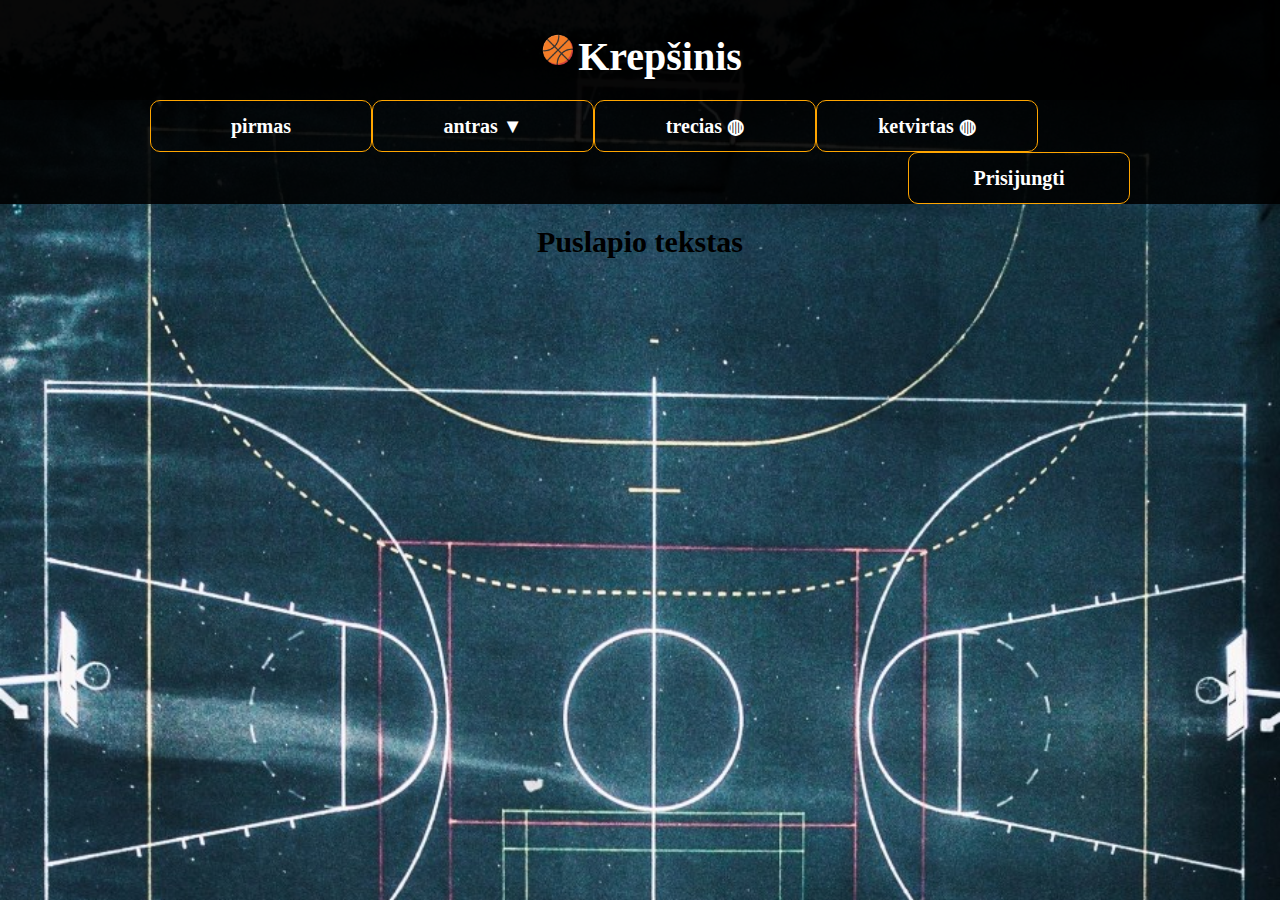
==== index.html @ 2b5d7e2a "Merge branch 'master' of https://github.com/lauris636/sav-darb" ====
<html>
<head>

<title> Nezinoma sveitaine </title>
<meta charset="utf-8">


<style>


body{
margin: 0;
padding: 0;
background-image: url("court.jpg");
background-size:cover;
font-family: Century Gothic;
font-size:20px;
line-height:25px;
}

.nav{
width:100%;
background:rgba(0,0,0,.90);
}

.nav ul{
padding:0;
margin:0;
list-style:none;
position:relative;
line-height: 30px;
padding-left: 150px;
padding-right: 150px;
}

.nav ul li a{
display:block;
padding:10px;
width:200px;
color:white;
text-decoration:none;
text-align:center;
border-radius:10px;
font-family:Century Gothic;
font-weight:bold;
border: 1px solid orange;


}

.nav ul:after {
content: ""; clear:both;
display:block;
}

.nav ul li {
float:left;
list-style:none;
margin-left: none;
}

.nav ul ul {
display:none;
background:rgba(0,0,0,.90);
padding: 0;
margin: 0;
position:absolute; top:100%;
}

.nav ul li:hover > ul{
display:block;
border-radius:10px;
border: 1px solid black;
}

.nav ul li :hover{
background:rgb(255, 117, 26,.80);
}

.nav ul li :hover a{
color:white;
}

.nav ul ul li{
float:none;
position:relative;
}

.nav ul ul li a{
padding:10px;
color:white;
text-align:center;
}

header {
	background:rgba(0,0,0,.97);
	font-family:Century Gothic;
	font-weight:bold;
	color:white;
	text-align: center;
}

header img{
	height: 1em;
}

header h1{
	text-align: center;
	margin:0;
	padding: 30px;
}

#content {

	float: right;
	margin: auto;
  width: 100%;
	text-align:center;


}

.content h2 {
	font-family:Century Gothic;
	font-weight:bold;
	color:black;


}


</style>

</head>


	<body>

<header>
	<h1><img src="ball.jpg"/>Krepšinis</h1>
</header>


		<div class ="nav">

			<ul>

				<li><a href ='#'> pirmas </a> </li>

				<li><a href ='#'> antras  &#9660</a>

						<ul>

					<li><a href ='#'> 1 </a> </li>
					<li><a href ='#'> 2 </a> </li>
					<li><a href ='#'> 3 </a> </li>
				</ul>
				</li>

				<li><a href ='#'> trecias &#9677</a>

					<ul>
					<li><a href ='#'> 1 </a> </li>
					<li><a href ='#'> 2 </a> </li>
					<li><a href ='#'> 3 </a> </li>
					</ul>
				</li>

				<li><a href ='#'> ketvirtas &#9677 </a>

					<ul>
					<li><a href ='#'> 1 </a> </li>
					<li><a href ='#'> 2 </a> </li>
					</ul>
				</li>

				<li style="float:right"><a href ='#'> Prisijungti </a> </li>

			</ul>
		</div>

			<div id="content">
				<article>
					<h2> Puslapio tekstas </h2>
				</article>

		</div>


</body>



</html>
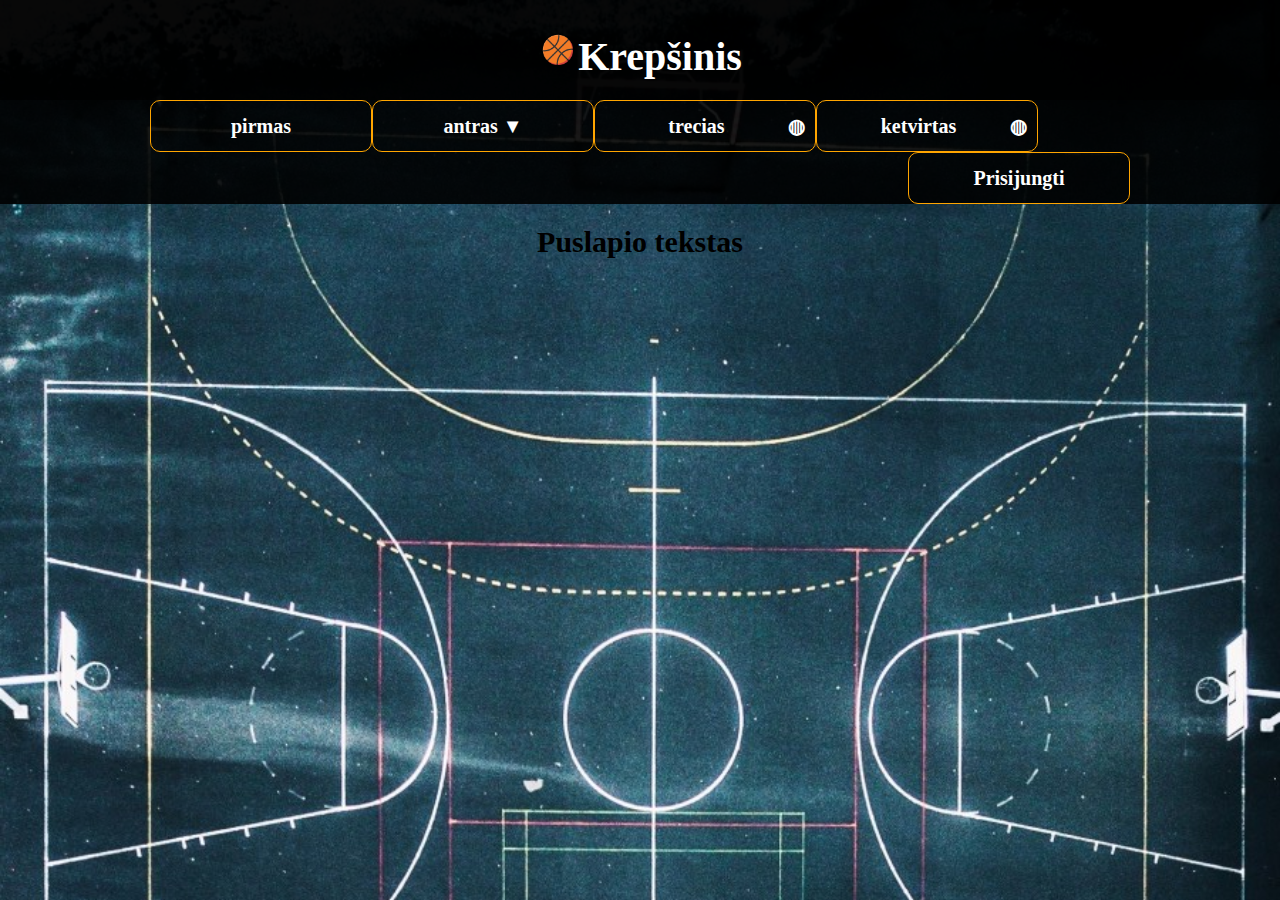
==== commit 4357a5cd: "Update index.html" ====
--- a/index.html
+++ b/index.html
@@ -147,9 +147,9 @@
 
 				<li><a href ='#'> pirmas </a> </li>
 
-				<li><a href ='#'> antras  &#9660</a>
+				<li><a href ='#'> antras  &#9660</a></li>
 
-						<ul>
+				<ul>
 
 					<li><a href ='#'> 1 </a> </li>
 					<li><a href ='#'> 2 </a> </li>
@@ -157,7 +157,7 @@
 				</ul>
 				</li>
 
-				<li><a href ='#'> trecias &#9677</a>
+				<li><a href ='#'> trecias <span style="float:right;">&#9677</span></a>
 
 					<ul>
 					<li><a href ='#'> 1 </a> </li>
@@ -166,7 +166,7 @@
 					</ul>
 				</li>
 
-				<li><a href ='#'> ketvirtas &#9677 </a>
+				<li><a href ='#'> ketvirtas <span style="float:right;">&#9677</span> </a>
 
 					<ul>
 					<li><a href ='#'> 1 </a> </li>
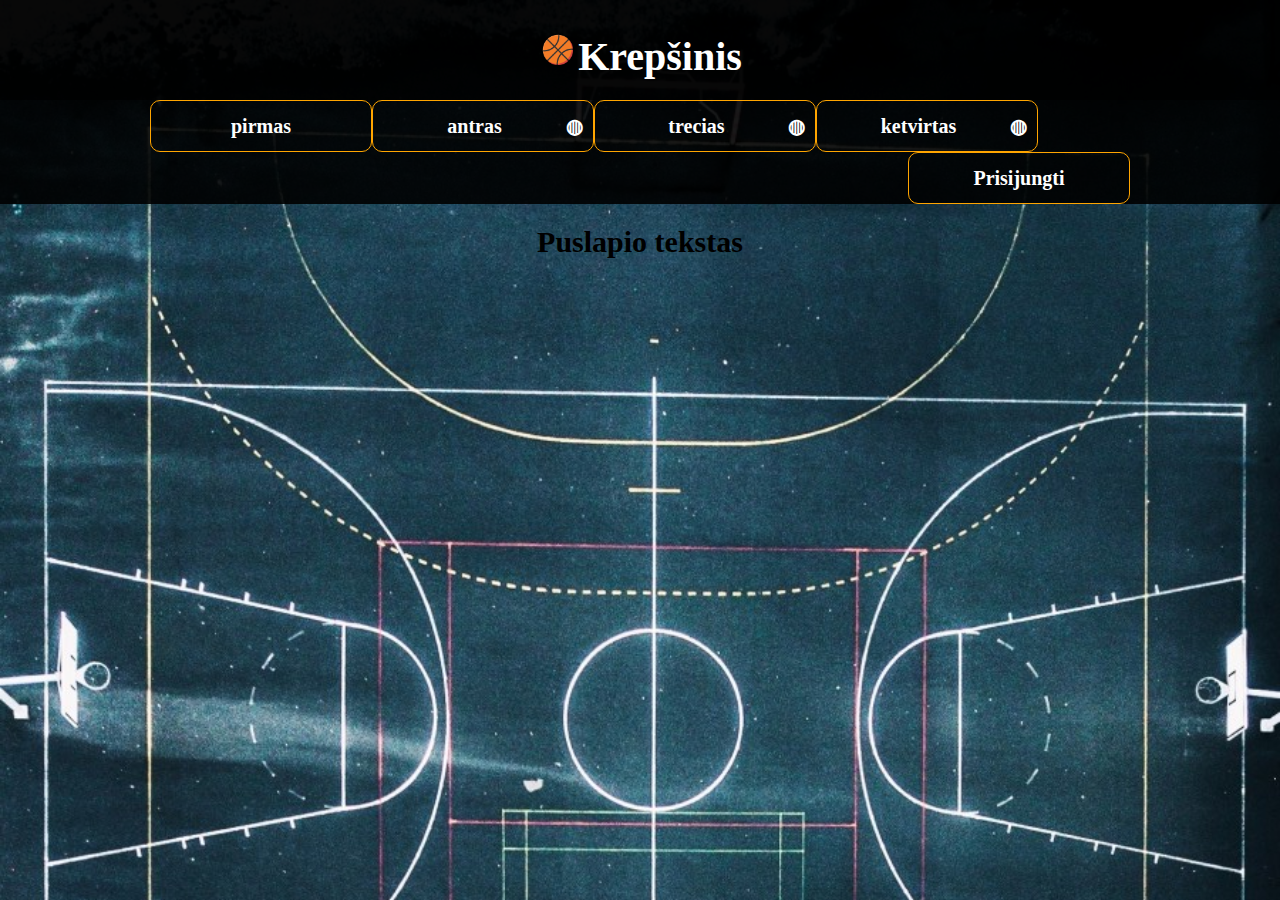
==== commit 4968398f: "Update index.html" ====
--- a/index.html
+++ b/index.html
@@ -3,10 +3,20 @@
 
 <title> Nezinoma sveitaine </title>
 <meta charset="utf-8">
-
+<meta name="viewport" content="width=device-width, initial-scale=1">
 
 <style>
 
+@media screen and (max-width: 800px) {
+body {
+    width: 46%;
+  }
+}
+@media screen and (max-width: 400px) {
+body {
+    width: 92%;
+  }
+}
 
 body{
 margin: 0;
@@ -147,7 +157,7 @@
 
 				<li><a href ='#'> pirmas </a> </li>
 
-				<li><a href ='#'> antras  &#9660</a></li>
+				<li><a href ='#'> antras <span style="float:right;">&#9677</span></a>
 
 				<ul>
 
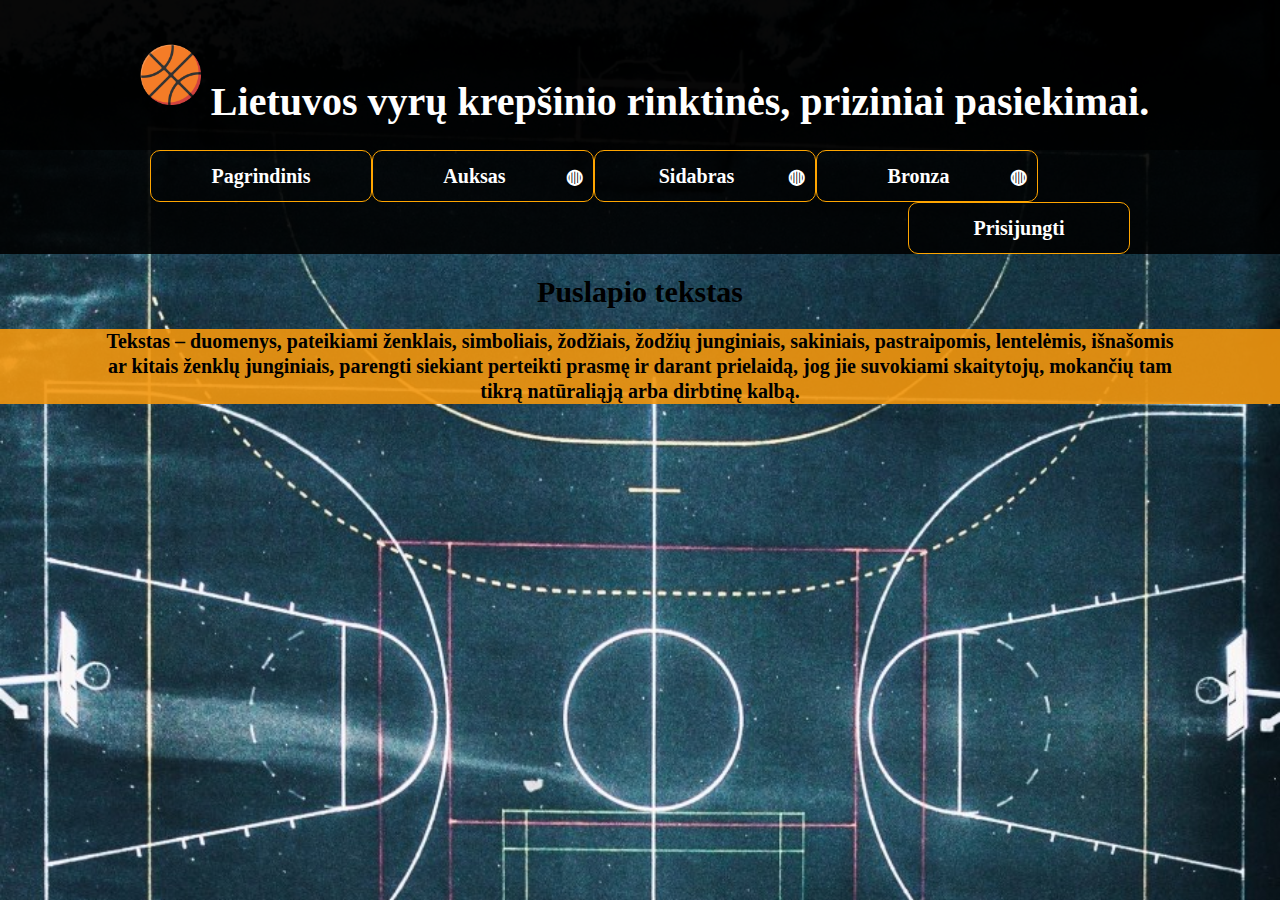
==== commit c7b8c21a: "Update index.html" ====
--- a/index.html
+++ b/index.html
@@ -3,20 +3,13 @@
 
 <title> Nezinoma sveitaine </title>
 <meta charset="utf-8">
-<meta name="viewport" content="width=device-width, initial-scale=1">
+
+<meta name="viewport" content="width=device-width, initial-scale=1.0">
+
 
 <style>
 
-@media screen and (max-width: 800px) {
-body {
-    width: 46%;
-  }
-}
-@media screen and (max-width: 400px) {
-body {
-    width: 92%;
-  }
-}
+
 
 body{
 margin: 0;
@@ -111,13 +104,13 @@
 }
 
 header img{
-	height: 1em;
+	height: 2em;
 }
 
 header h1{
 	text-align: center;
 	margin:0;
-	padding: 30px;
+	padding: 35px;
 }
 
 #content {
@@ -138,6 +131,20 @@
 
 }
 
+p {
+
+	background:rgb(242, 150, 13,.90);
+	font-family:Century Gothic;
+	font-weight:bold;
+	color:black;
+	text-align: center;
+	padding-left: 100px;
+	padding-right: 100px;
+
+}
+
+
+
 
 </style>
 
@@ -147,40 +154,45 @@
 	<body>
 
 <header>
-	<h1><img src="ball.jpg"/>Krepšinis</h1>
+	<h1><img src="ball.jpg"/>Lietuvos vyrų krepšinio rinktinės, priziniai pasiekimai.</h1>
 </header>
 
 
 		<div class ="nav">
 
+
 			<ul>
 
-				<li><a href ='#'> pirmas </a> </li>
-
-				<li><a href ='#'> antras <span style="float:right;">&#9677</span></a>
+				<li><a href ='#'> Pagrindinis </a> </li>
+
+				<li><a href ='#'> Auksas <span style="float:right;">&#9677</span></a>
 
 				<ul>
 
-					<li><a href ='#'> 1 </a> </li>
-					<li><a href ='#'> 2 </a> </li>
-					<li><a href ='#'> 3 </a> </li>
+					<li><a href ='#'> 1937 m. Europos čempionatas </a> </li>
+					<li><a href ='#'> 1939 m. Europos čempionatas  </a> </li>
+					<li><a href ='#'> 2003 m. Europos čempionatas  </a> </li>
 				</ul>
 				</li>
 
-				<li><a href ='#'> trecias <span style="float:right;">&#9677</span></a>
+				<li><a href ='#'> Sidabras <span style="float:right;">&#9677</span></a>
 
 					<ul>
-					<li><a href ='#'> 1 </a> </li>
-					<li><a href ='#'> 2 </a> </li>
-					<li><a href ='#'> 3 </a> </li>
+
+					<li><a href ='#'> 1995 m. Europos čempionatas </a> </li>
+					<li><a href ='#'> 2013 m. Europos čempionatas </a> </li>
+					<li><a href ='#'> 2015 m. Europos čempionatas </a> </li>
 					</ul>
 				</li>
 
-				<li><a href ='#'> ketvirtas <span style="float:right;">&#9677</span> </a>
+				<li><a href ='#'> Bronza <span style="float:right;">&#9677</span> </a>
 
 					<ul>
-					<li><a href ='#'> 1 </a> </li>
-					<li><a href ='#'> 2 </a> </li>
+					<li><a href ='#'> 1992 m. Olimpinės žaidynės  </a> </li>
+					<li><a href ='#'> 1996 m. Olimpinės žaidynės </a> </li>
+					<li><a href ='#'> 2000 m. Olimpinės žaidynės</a> </li>
+					<li><a href ='#'> 2007 m. Europos čempionatas </a> </li>
+					<li><a href ='#'> 2010 m. Pasaulio čempionatas </a> </li>
 					</ul>
 				</li>
 
@@ -192,6 +204,9 @@
 			<div id="content">
 				<article>
 					<h2> Puslapio tekstas </h2>
+					<p> Tekstas – duomenys, pateikiami ženklais, simboliais, žodžiais, žodžių junginiais, sakiniais,
+						 pastraipomis, lentelėmis, išnašomis ar kitais ženklų junginiais, parengti siekiant perteikti prasmę ir
+						darant prielaidą, jog jie suvokiami skaitytojų, mokančių tam tikrą natūraliąją arba dirbtinę kalbą.</p>
 				</article>
 
 		</div>
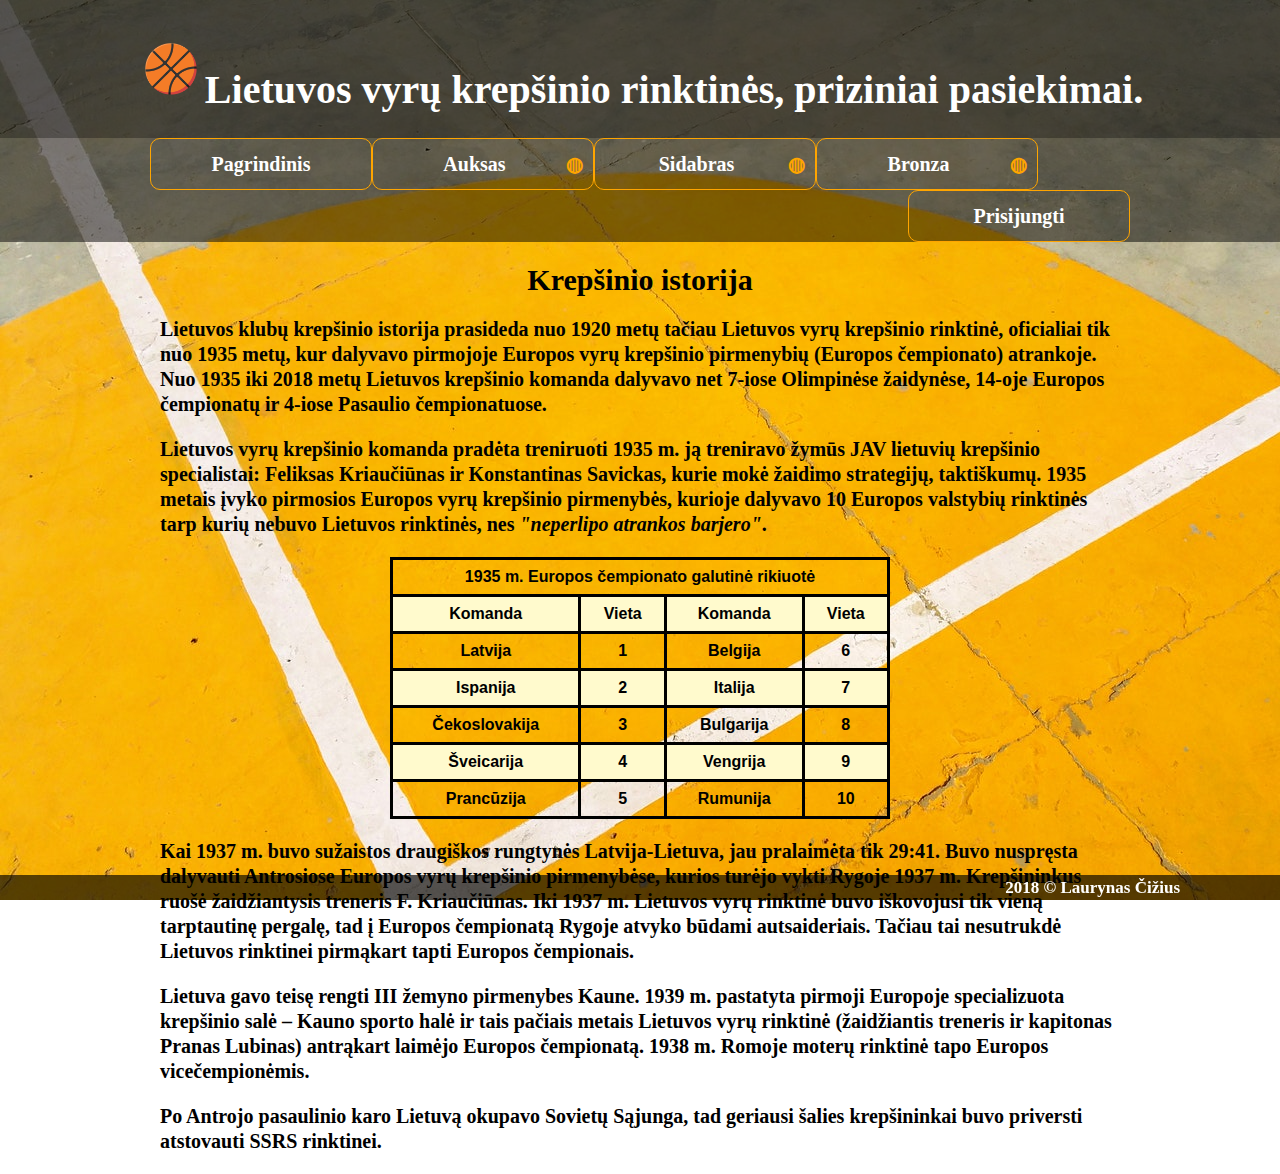
==== commit 649c5775: "s" ====
--- a/index.html
+++ b/index.html
@@ -1,150 +1,45 @@
 <html>
 <head>
 
-<title> Nezinoma sveitaine </title>
+<title> LTU </title>
 <meta charset="utf-8">
+
+<link rel="stylesheet" type="text/css" href="nav.css">
+<link rel="stylesheet" type="text/css" href="wstyle.css">
 
 <meta name="viewport" content="width=device-width, initial-scale=1.0">
 
 
 <style>
 
-
-
 body{
 margin: 0;
 padding: 0;
-background-image: url("court.jpg");
+background-image: url("kk.jpg");
 background-size:cover;
+background-attachment: fixed;
 font-family: Century Gothic;
 font-size:20px;
 line-height:25px;
 }
-
-.nav{
-width:100%;
-background:rgba(0,0,0,.90);
-}
-
-.nav ul{
-padding:0;
-margin:0;
-list-style:none;
-position:relative;
-line-height: 30px;
-padding-left: 150px;
-padding-right: 150px;
-}
-
-.nav ul li a{
-display:block;
-padding:10px;
-width:200px;
-color:white;
-text-decoration:none;
-text-align:center;
-border-radius:10px;
-font-family:Century Gothic;
-font-weight:bold;
-border: 1px solid orange;
-
+table {
+    font-family:sans-serif;
+    border-collapse: collapse;
+    width: 500px; ;
 
 }
 
-.nav ul:after {
-content: ""; clear:both;
-display:block;
+td, th {
+    border: 3px solid #000000;
+    text-align: center;
+    padding: 8px;
+		font-weight:bold;
 }
 
-.nav ul li {
-float:left;
-list-style:none;
-margin-left: none;
-}
-
-.nav ul ul {
-display:none;
-background:rgba(0,0,0,.90);
-padding: 0;
-margin: 0;
-position:absolute; top:100%;
-}
-
-.nav ul li:hover > ul{
-display:block;
-border-radius:10px;
-border: 1px solid black;
-}
-
-.nav ul li :hover{
-background:rgb(255, 117, 26,.80);
-}
-
-.nav ul li :hover a{
-color:white;
-}
-
-.nav ul ul li{
-float:none;
-position:relative;
-}
-
-.nav ul ul li a{
-padding:10px;
-color:white;
-text-align:center;
-}
-
-header {
-	background:rgba(0,0,0,.97);
-	font-family:Century Gothic;
-	font-weight:bold;
-	color:white;
-	text-align: center;
-}
-
-header img{
-	height: 2em;
-}
-
-header h1{
-	text-align: center;
-	margin:0;
-	padding: 35px;
-}
-
-#content {
-
-	float: right;
-	margin: auto;
-  width: 100%;
-	text-align:center;
-
+tr:nth-child(even) {
+    background-color: #FFFACD;
 
 }
-
-.content h2 {
-	font-family:Century Gothic;
-	font-weight:bold;
-	color:black;
-
-
-}
-
-p {
-
-	background:rgb(242, 150, 13,.90);
-	font-family:Century Gothic;
-	font-weight:bold;
-	color:black;
-	text-align: center;
-	padding-left: 100px;
-	padding-right: 100px;
-
-}
-
-
-
 
 </style>
 
@@ -152,64 +47,128 @@
 
 
 	<body>
+<div id="page">
 
 <header>
 	<h1><img src="ball.jpg"/>Lietuvos vyrų krepšinio rinktinės, priziniai pasiekimai.</h1>
 </header>
 
-
-		<div class ="nav">
-
-
+		<nav>
 			<ul>
 
-				<li><a href ='#'> Pagrindinis </a> </li>
+				<li><a href ='sav.html'> Pagrindinis </a> </li>
 
-				<li><a href ='#'> Auksas <span style="float:right;">&#9677</span></a>
+				<li><a href ='#'> Auksas <span class="unicode"> &#9677;</span></a>
 
 				<ul>
 
-					<li><a href ='#'> 1937 m. Europos čempionatas </a> </li>
-					<li><a href ='#'> 1939 m. Europos čempionatas  </a> </li>
-					<li><a href ='#'> 2003 m. Europos čempionatas  </a> </li>
+					<li><a href ='1937.html'> 1937 m. Europos čempionatas </a> </li>
+					<li><a href ='1939.html'> 1939 m. Europos čempionatas  </a> </li>
+					<li><a href ='2003.html'> 2003 m. Europos čempionatas  </a> </li>
 				</ul>
 				</li>
 
-				<li><a href ='#'> Sidabras <span style="float:right;">&#9677</span></a>
+				<li><a href ='#'> Sidabras <span class="unicode"> &#9677;</span></a>
 
 					<ul>
 
-					<li><a href ='#'> 1995 m. Europos čempionatas </a> </li>
-					<li><a href ='#'> 2013 m. Europos čempionatas </a> </li>
-					<li><a href ='#'> 2015 m. Europos čempionatas </a> </li>
+					<li><a href ='1995.html'> 1995 m. Europos čempionatas </a> </li>
+					<li><a href ='2013.html'> 2013 m. Europos čempionatas </a> </li>
+					<li><a href ='2015.html'> 2015 m. Europos čempionatas </a> </li>
 					</ul>
 				</li>
 
-				<li><a href ='#'> Bronza <span style="float:right;">&#9677</span> </a>
+				<li><a href ='1937.html'> Bronza <span class="unicode"> &#9677;</span> </a>
 
 					<ul>
-					<li><a href ='#'> 1992 m. Olimpinės žaidynės  </a> </li>
-					<li><a href ='#'> 1996 m. Olimpinės žaidynės </a> </li>
-					<li><a href ='#'> 2000 m. Olimpinės žaidynės</a> </li>
-					<li><a href ='#'> 2007 m. Europos čempionatas </a> </li>
-					<li><a href ='#'> 2010 m. Pasaulio čempionatas </a> </li>
+					<li><a href ='1992.html'> 1992 m. Olimpinės žaidynės  </a> </li>
+					<li><a href ='1996.html'> 1996 m. Olimpinės žaidynės </a> </li>
+					<li><a href ='2000.html'> 2000 m. Olimpinės žaidynės</a> </li>
+					<li><a href ='2007.html'> 2007 m. Europos čempionatas </a> </li>
+					<li><a href ='2010.html'> 2010 m. Pasaulio čempionatas </a> </li>
 					</ul>
 				</li>
 
 				<li style="float:right"><a href ='#'> Prisijungti </a> </li>
 
 			</ul>
+		</nav>
+
+			<div class="content">
+
+				<article>
+
+					<h2> Krepšinio istorija</h2>
+					</article>
+
+	<p>Lietuvos klubų krepšinio istorija prasideda nuo 1920 metų tačiau Lietuvos vyrų krepšinio rinktinė, oficialiai
+		tik nuo 1935 metų, kur dalyvavo pirmojoje Europos vyrų krepšinio pirmenybių (Europos čempionato) atrankoje.
+     Nuo 1935 iki 2018 metų Lietuvos krepšinio komanda dalyvavo net 7-iose Olimpinėse žaidynėse, 14-oje Europos čempionatų ir 4-iose Pasaulio čempionatuose. </p>
+
+	 <p> Lietuvos vyrų krepšinio komanda pradėta treniruoti 1935 m. ją treniravo žymūs JAV lietuvių krepšinio specialistai: Feliksas Kriaučiūnas ir Konstantinas Savickas, kurie mokė žaidimo strategijų, taktiškumų.
+		 1935 metais įvyko pirmosios Europos vyrų krepšinio pirmenybės, kurioje dalyvavo 10 Europos valstybių rinktinės tarp kurių nebuvo Lietuvos rinktinės, nes<i> "neperlipo atrankos barjero"</i>.</p>
+
+		 <table align="center">
+
+	<tr>
+		<th colspan="4">1935 m. Europos čempionato galutinė rikiuotė</th>
+	</tr>
+  <tr>
+    <th>Komanda</th>
+    <th>Vieta</th>
+		<th>Komanda</th>
+    <th>Vieta</th>
+  </tr>
+  <tr>
+    <td>Latvija</td>
+    <td>1</td>
+		<td>Belgija</td>
+    <td>6</td>
+  </tr>
+  <tr>
+    <td>Ispanija</td>
+    <td>2</td>
+		<td>Italija</td>
+    <td>7</td>
+  </tr>
+  <tr>
+    <td>Čekoslovakija</td>
+    <td>3</td>
+		<td>Bulgarija</td>
+    <td>8</td>
+  </tr>
+  <tr>
+    <td>Šveicarija</td>
+    <td>4</td>
+		<td>Vengrija</td>
+    <td>9</td>
+  </tr>
+  <tr>
+    <td>Prancūzija</td>
+    <td>5</td>
+		<td>Rumunija</td>
+    <td>10</td>
+  </tr>
+
+</table>
+
+
+		 <p>  Kai 1937 m. buvo sužaistos draugiškos rungtynės Latvija-Lietuva,
+		  jau pralaimėta tik 29:41. Buvo nuspręsta dalyvauti Antrosiose Europos vyrų krepšinio pirmenybėse, kurios turėjo vykti Rygoje 1937 m.
+	 	 Krepšininkus ruošė žaidžiantysis treneris F. Kriaučiūnas. Iki 1937 m. Lietuvos
+	 	 vyrų rinktinė buvo iškovojusi tik vieną tarptautinę pergalę, tad į Europos čempionatą Rygoje atvyko būdami autsaideriais. Tačiau tai nesutrukdė Lietuvos rinktinei pirmąkart tapti Europos čempionais.
+		   </p>
+
+<p>Lietuva gavo teisę rengti III žemyno pirmenybes Kaune. 1939 m. pastatyta pirmoji Europoje specializuota krepšinio salė – Kauno sporto halė ir tais pačiais metais Lietuvos vyrų rinktinė (žaidžiantis treneris ir kapitonas Pranas Lubinas) antrąkart laimėjo Europos čempionatą. 1938 m.
+	 Romoje moterų rinktinė tapo Europos vicečempionėmis.</p>
+
+<p>Po Antrojo pasaulinio karo Lietuvą okupavo Sovietų Sąjunga, tad geriausi šalies krepšininkai buvo priversti atstovauti SSRS rinktinei. </p>
+
 		</div>
 
-			<div id="content">
-				<article>
-					<h2> Puslapio tekstas </h2>
-					<p> Tekstas – duomenys, pateikiami ženklais, simboliais, žodžiais, žodžių junginiais, sakiniais,
-						 pastraipomis, lentelėmis, išnašomis ar kitais ženklų junginiais, parengti siekiant perteikti prasmę ir
-						darant prielaidą, jog jie suvokiami skaitytojų, mokančių tam tikrą natūraliąją arba dirbtinę kalbą.</p>
-				</article>
-
-		</div>
+		<footer>
+			2018 &copy; Laurynas Čižius
+		</footer>
 
 
 </body>
--- a/nav.css
+++ b/nav.css
@@ -0,0 +1,78 @@
+nav{
+width:100%;
+background:rgba(0,0,0,.50);
+}
+
+nav ul{
+padding:0;
+margin:0;
+list-style:none;
+position:relative;
+line-height: 30px;
+padding-left: 150px;
+padding-right: 150px;
+}
+
+nav ul li a{
+display:block;
+padding:10px;
+width:200px;
+color:white;
+text-decoration:none;
+text-align:center;
+border-radius:10px;
+font-family:Century Gothic;
+font-weight:bold;
+border: 1px solid orange;
+
+}
+
+nav ul:after {
+content: ""; clear:both;
+display:block;
+}
+
+nav ul li {
+float:left;
+list-style:none;
+margin-left: none;
+}
+
+nav ul ul {
+display:none;
+background:rgba(0,0,0,.60);
+padding: 0;
+margin: 0;
+position:absolute; top:100%;
+}
+
+nav ul li:hover > ul{
+display:block;
+border-radius:10px;
+border: 1px solid black;
+}
+
+nav ul li :hover{
+background:rgb(255, 117, 26,.85);
+}
+
+nav ul li :hover a{
+color:white;
+}
+
+nav ul ul li{
+float:none;
+position:relative;
+}
+
+nav ul ul li a{
+padding:10px;
+color:white;
+text-align:center;
+}
+
+.unicode{
+	float:right;
+	color: orange;
+}
+
--- a/wstyle.css
+++ b/wstyle.css
@@ -0,0 +1,54 @@
+header {
+	background:rgba(0,0,0,.65);
+	font-family:Century Gothic;
+	font-weight:bold;
+	color:white;
+	text-align: center;
+}
+
+header img{
+	height: 1.7em;
+}
+
+header h1{
+	text-align: center;
+	margin:0;
+	padding: 35px;
+}
+
+.content h2 {
+	font-family:Century Gothic;
+	font-weight:bold;
+	color:black;
+	text-align:center;
+}
+
+p {
+	font-family:Century Gothic;
+	font-weight:bold;
+	color:black;
+	text-align: left;
+	padding-left: 160px;
+	padding-right: 160px;
+ 
+}
+
+footer {
+   box-sizing: border-box;
+   
+   bottom:0;
+   width:100%;
+   line-height: 25px;
+   position: fixed;
+
+   background:rgba(0,0,0,.65);
+   font-family:Century Gothic;
+   color:white;
+   font-weight:bold;
+   text-align: right;
+   font-size: 17px;
+
+   padding-right: 100px;
+   padding-left: 100px;
+	
+}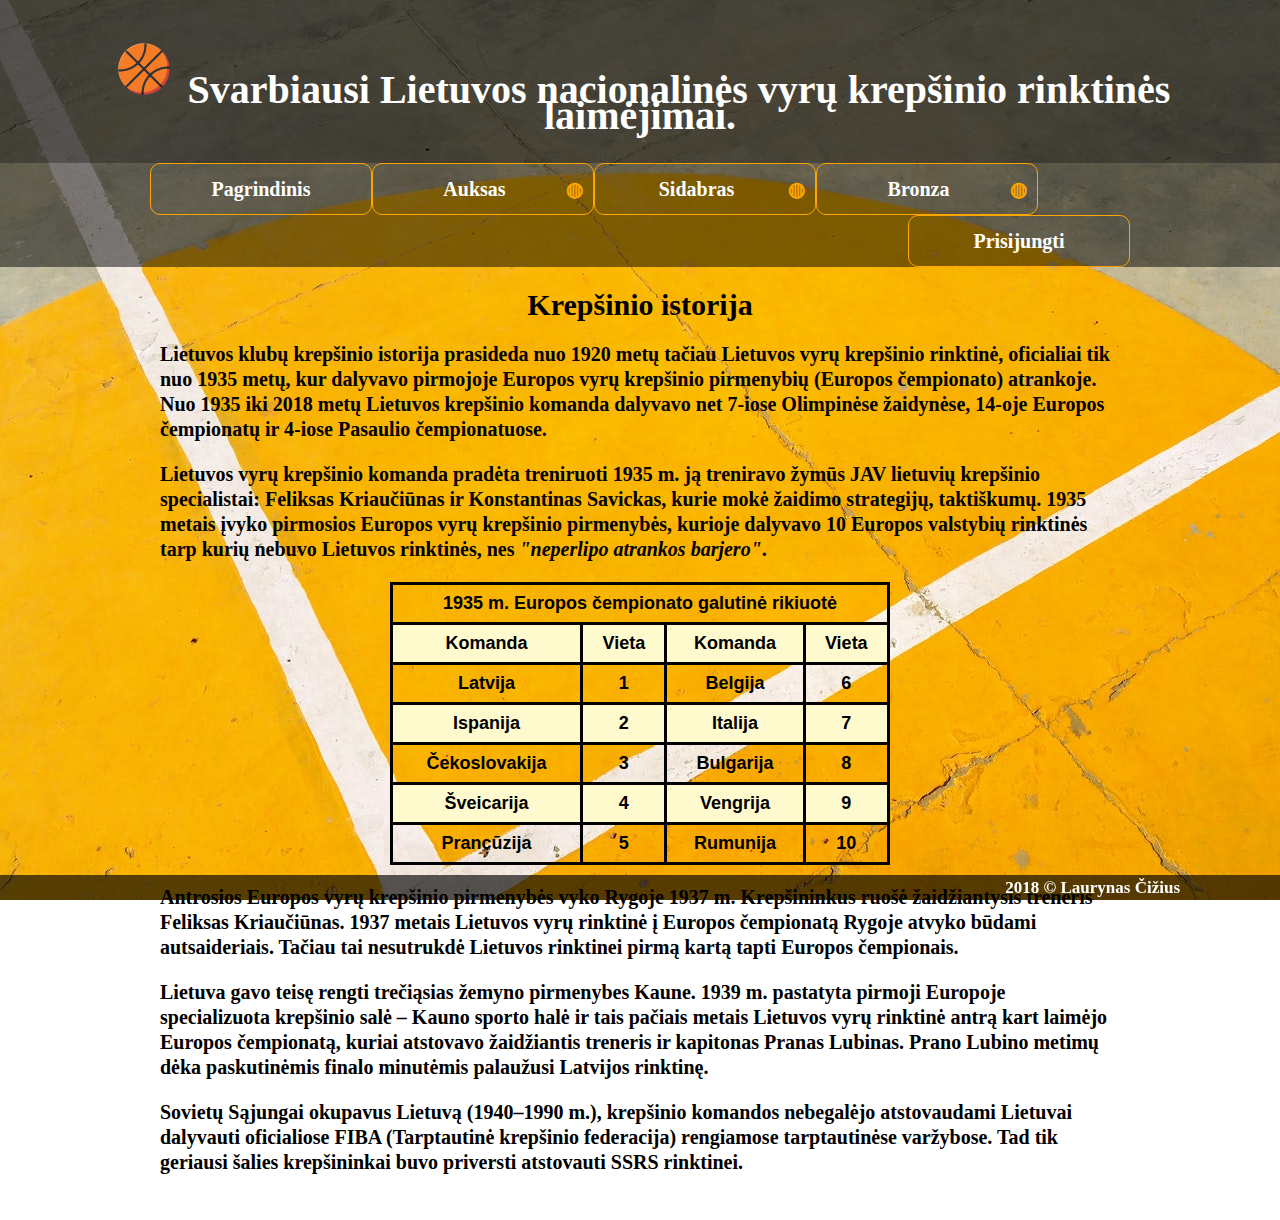
==== commit 7132fad1: "resp" ====
--- a/index.html
+++ b/index.html
@@ -7,56 +7,21 @@
 <link rel="stylesheet" type="text/css" href="nav.css">
 <link rel="stylesheet" type="text/css" href="wstyle.css">
 
-<meta name="viewport" content="width=device-width, initial-scale=1.0">
-
-
-<style>
-
-body{
-margin: 0;
-padding: 0;
-background-image: url("kk.jpg");
-background-size:cover;
-background-attachment: fixed;
-font-family: Century Gothic;
-font-size:20px;
-line-height:25px;
-}
-table {
-    font-family:sans-serif;
-    border-collapse: collapse;
-    width: 500px; ;
-
-}
-
-td, th {
-    border: 3px solid #000000;
-    text-align: center;
-    padding: 8px;
-		font-weight:bold;
-}
-
-tr:nth-child(even) {
-    background-color: #FFFACD;
-
-}
-
-</style>
+<meta name="viewport" content="width=device-width, initial-scale=1">
 
 </head>
 
 
 	<body>
-<div id="page">
 
 <header>
-	<h1><img src="ball.jpg"/>Lietuvos vyrų krepšinio rinktinės, priziniai pasiekimai.</h1>
+	<h1><img src="ball.jpg"/> Svarbiausi Lietuvos nacionalinės vyrų krepšinio rinktinės laimėjimai.</h1>
 </header>
 
 		<nav>
 			<ul>
 
-				<li><a href ='sav.html'> Pagrindinis </a> </li>
+				<li><a href ='index.html'> Pagrindinis </a> </li>
 
 				<li><a href ='#'> Auksas <span class="unicode"> &#9677;</span></a>
 
@@ -96,10 +61,10 @@
 
 			<div class="content">
 
-				<article>
+		
 
 					<h2> Krepšinio istorija</h2>
-					</article>
+
 
 	<p>Lietuvos klubų krepšinio istorija prasideda nuo 1920 metų tačiau Lietuvos vyrų krepšinio rinktinė, oficialiai
 		tik nuo 1935 metų, kur dalyvavo pirmojoje Europos vyrų krepšinio pirmenybių (Europos čempionato) atrankoje.
@@ -109,7 +74,6 @@
 		 1935 metais įvyko pirmosios Europos vyrų krepšinio pirmenybės, kurioje dalyvavo 10 Europos valstybių rinktinės tarp kurių nebuvo Lietuvos rinktinės, nes<i> "neperlipo atrankos barjero"</i>.</p>
 
 		 <table align="center">
-
 	<tr>
 		<th colspan="4">1935 m. Europos čempionato galutinė rikiuotė</th>
 	</tr>
@@ -149,20 +113,25 @@
 		<td>Rumunija</td>
     <td>10</td>
   </tr>
-
 </table>
 
-
-		 <p>  Kai 1937 m. buvo sužaistos draugiškos rungtynės Latvija-Lietuva,
-		  jau pralaimėta tik 29:41. Buvo nuspręsta dalyvauti Antrosiose Europos vyrų krepšinio pirmenybėse, kurios turėjo vykti Rygoje 1937 m.
-	 	 Krepšininkus ruošė žaidžiantysis treneris F. Kriaučiūnas. Iki 1937 m. Lietuvos
-	 	 vyrų rinktinė buvo iškovojusi tik vieną tarptautinę pergalę, tad į Europos čempionatą Rygoje atvyko būdami autsaideriais. Tačiau tai nesutrukdė Lietuvos rinktinei pirmąkart tapti Europos čempionais.
+		 <p> Antrosios Europos vyrų krepšinio pirmenybės vyko Rygoje 1937 m. Krepšininkus ruošė žaidžiantysis treneris Feliksas Kriaučiūnas. 1937 metais Lietuvos
+	 	 vyrų rinktinė į Europos čempionatą Rygoje atvyko būdami autsaideriais. Tačiau tai nesutrukdė Lietuvos rinktinei pirmą kartą tapti Europos čempionais.
 		   </p>
 
-<p>Lietuva gavo teisę rengti III žemyno pirmenybes Kaune. 1939 m. pastatyta pirmoji Europoje specializuota krepšinio salė – Kauno sporto halė ir tais pačiais metais Lietuvos vyrų rinktinė (žaidžiantis treneris ir kapitonas Pranas Lubinas) antrąkart laimėjo Europos čempionatą. 1938 m.
-	 Romoje moterų rinktinė tapo Europos vicečempionėmis.</p>
+<p>Lietuva gavo teisę rengti trečiąsias žemyno pirmenybes Kaune. 1939 m. pastatyta pirmoji Europoje specializuota krepšinio salė – Kauno sporto halė ir tais pačiais metais Lietuvos
+   vyrų rinktinė  antrą kart laimėjo Europos čempionatą, kuriai atstovavo žaidžiantis treneris ir kapitonas Pranas Lubinas. Prano Lubino metimų dėka paskutinėmis finalo minutėmis palaužusi Latvijos rinktinę. </p>
 
-<p>Po Antrojo pasaulinio karo Lietuvą okupavo Sovietų Sąjunga, tad geriausi šalies krepšininkai buvo priversti atstovauti SSRS rinktinei. </p>
+<p>Sovietų Sąjungai okupavus Lietuvą (1940–1990 m.), krepšinio komandos nebegalėjo atstovaudami Lietuvai dalyvauti oficialiose FIBA (Tarptautinė krepšinio federacija) rengiamose tarptautinėse varžybose.
+  Tad tik geriausi šalies krepšininkai buvo priversti atstovauti SSRS rinktinei.</p>
+  <br>
+
+
+
+
+
+
+
 
 		</div>
 
--- a/nav.css
+++ b/nav.css
@@ -4,6 +4,7 @@
 }
 
 nav ul{
+	
 padding:0;
 margin:0;
 list-style:none;
@@ -11,6 +12,7 @@
 line-height: 30px;
 padding-left: 150px;
 padding-right: 150px;
+
 }
 
 nav ul li a{
@@ -75,4 +77,3 @@
 	float:right;
 	color: orange;
 }
-
--- a/wstyle.css
+++ b/wstyle.css
@@ -1,12 +1,35 @@
+body{
+margin: 0;
+padding: 0;
+background-image: url("background.jpg");
+background-attachment: fixed;
+background-size:cover;
+font-family: Century Gothic;
+font-size:20px;
+line-height:25px;
+
+
+}
+
+.content {
+
+	font-family:Century Gothic;
+	font-weight:bold;
+	color:black;
+	text-align:center;
+
+}
+
 header {
 	background:rgba(0,0,0,.65);
 	font-family:Century Gothic;
 	font-weight:bold;
 	color:white;
 	text-align: center;
+
 }
 
-header img{
+header img {
 	height: 1.7em;
 }
 
@@ -16,12 +39,29 @@
 	padding: 35px;
 }
 
-.content h2 {
-	font-family:Century Gothic;
-	font-weight:bold;
-	color:black;
-	text-align:center;
+
+.container {
+    display: flex;
 }
+
+
+.left {
+  display: table-cell;
+  width: 70%;
+  float:left;
+	background:rgba(0,0,0,.05);
+	border-right: 4px dashed rgba(0,0,0,.50);
+	height: auto;
+}
+
+.right{
+  display: table-cell;
+	background:rgba(0,0,0,.05);
+  width: 30%;
+	height: auto;
+	text-align: center;
+}
+
 
 p {
 	font-family:Century Gothic;
@@ -30,12 +70,20 @@
 	text-align: left;
 	padding-left: 160px;
 	padding-right: 160px;
- 
+}
+
+section p {
+	font-family:Century Gothic;
+	font-weight:bold;
+	color:black;
+	text-align: left;
+	padding-left: 120px;
+	padding-right: 120px;
 }
 
 footer {
    box-sizing: border-box;
-   
+
    bottom:0;
    width:100%;
    line-height: 25px;
@@ -50,5 +98,81 @@
 
    padding-right: 100px;
    padding-left: 100px;
-	
-}+
+}
+
+table {
+    font-family:sans-serif;
+    border-collapse: collapse;
+    width: 500px; ;
+
+}
+
+td, th {
+    border: 3px solid #000000;
+    text-align: center;
+    padding: 8px;
+		font-weight:bold;
+		font-size: 18px;
+}
+
+tr:nth-child(even) {
+    background-color: #FFFACD;
+}
+
+#tableborder{
+border-bottom: none;
+border-left: none;
+border-right: none;
+}
+.row {
+    display: flex;
+		padding-left: 100px;
+		padding-right: 100px;
+		margin: 45px 0;
+
+}
+
+.column {
+		box-sizing: border-box;
+    flex: 10%;
+		width:130px;
+		height: 230px;
+
+}
+
+.column img{
+border:1px solid #021a40;
+		width:130px;
+		height: 170px;
+		border-radius: 15px;
+}
+
+figure{
+float:left;
+padding-left: 85px;
+padding-right: : 85px;
+}
+
+.foto img{
+	float: left;
+	border-radius: 15px;
+ width:570;
+ height:430;
+border:1px solid #021a40;
+
+}
+
+iframe{
+border-radius: 15px;
+ width:420;
+ height:315;
+border:1px solid #021a40;
+	}
+
+
+	@media screen and (max-width:500px) {
+  .left, .container, .right {
+    width:100%;
+  }
+}
